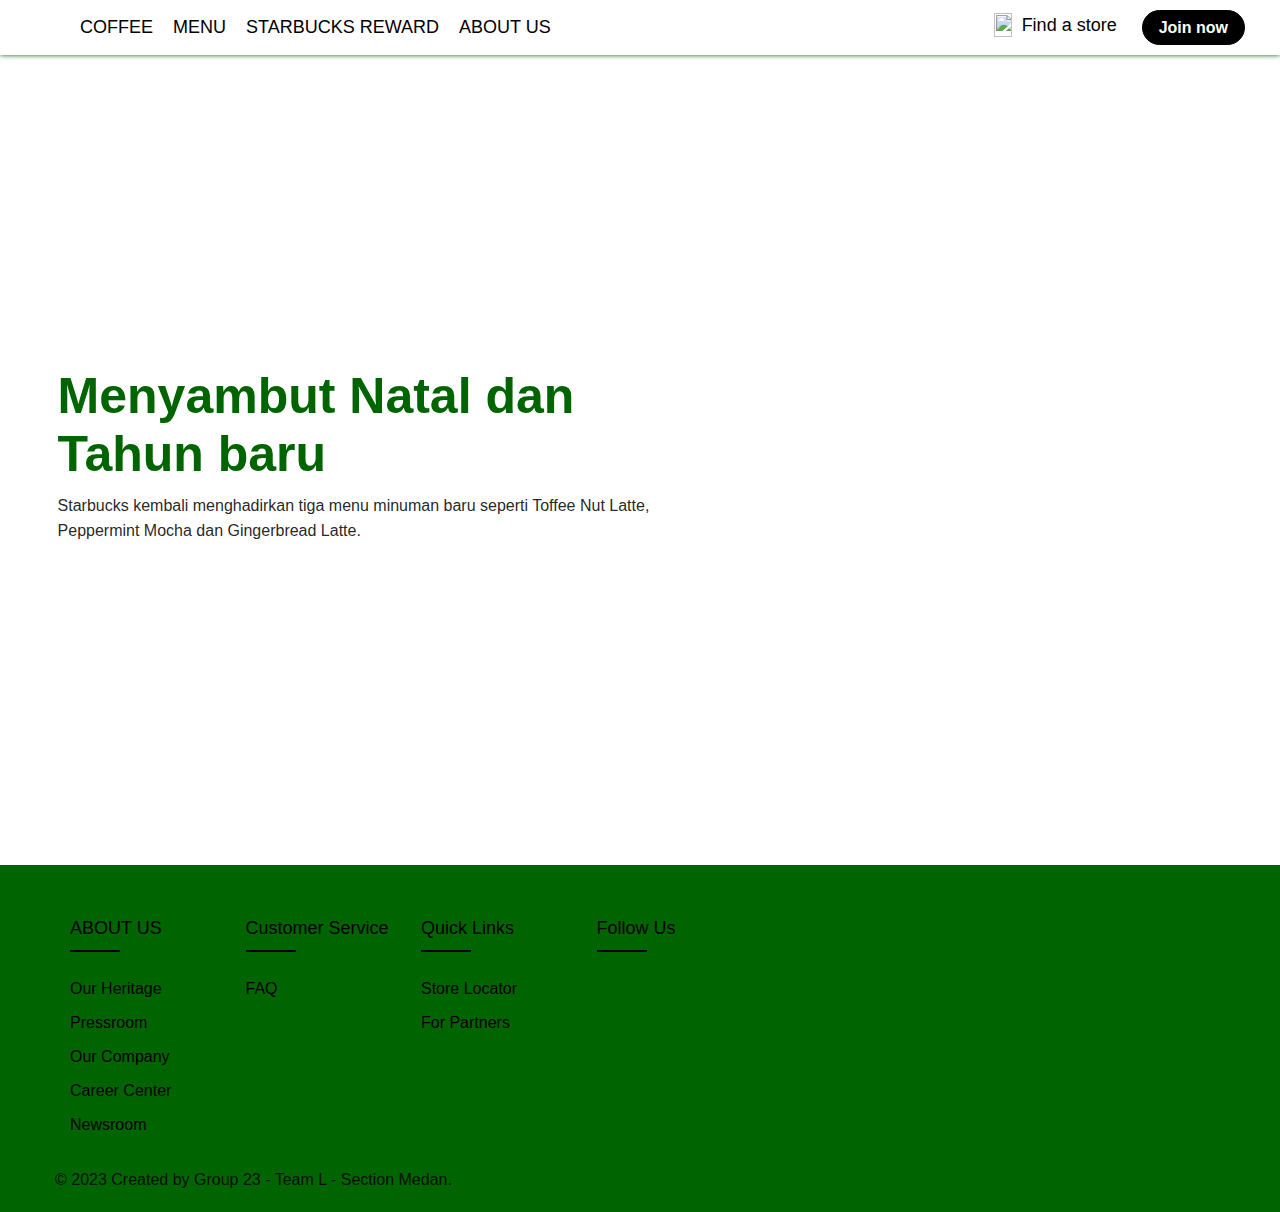
==== index.html @ fe88fbbf "update rewards" ====
<!DOCTYPE html>
<html lang="en">
<!-- head -->
<head>
    <meta charset="UTF-8" />
    <meta name="viewport" content="width=device-width, initial-scale=1.0" />
    <title>Starbucks</title>
    <link rel="stylesheet" href="css/style.css" />
</head>
<!-- body -->
<body>
  <header>
    <nav>
      <div class="logo">
        <a href="index.html">
        <img src="./images/logo.png" width="70%" alt="" /></a>
      </div>
      <ul class="navbar-nav-left">
        <li>
          <a href="coffee.html">COFFEE</a>
        </li>
        <li>
          <a href="menu.html">MENU</a>
        </li>
        <li>
          <a href="reward.html">STARBUCKS REWARD</a>
        </li>
        <li>
          <a href="about.html">ABOUT US</a>
        </li>
      </ul>
      <ul class="navbar-nav-right">
        <li>
          <a href="store.html">
            <img src="images/location.svg" alt="" />
            <span>Find a store</span>
          </a>
        </li>
        <li>
          <a href="join.html">
          <button class="btn btn-dark">Join now</button></a></li>
      </ul>
    </nav>
  </header>

  <main>
    <section id="menu">
      <div class="menu-caption">
        <h1>Menyambut Natal dan Tahun baru</h1>
          <p>
            Starbucks kembali menghadirkan tiga menu minuman baru seperti Toffee Nut Latte, Peppermint Mocha dan Gingerbread Latte. 
          </p>
      </div>
      <div class="menu-img">
      <img src="./images/0.jpg" width="100%" alt="" />
      </div>
    </section>
  </main>

<!-- Footer -->
<footer class="footer">
  <div class="container-footer">
    <div class="row-footer">
      <div class="footer-col">
        <h4>ABOUT US</h4>
          <ul>
          <li><a href="#">Our Heritage</a></li>
          <li><a href="#">Pressroom</a></li>
          <li><a href="#">Our Company</a></li>
          <li><a href="#">Career Center</a></li>
          <li><a href="#">Newsroom</a></li>
          </ul>
      </div>
        <div class="footer-col">
          <h4>Customer Service</h4>
            <ul>
            <li><a href="#">FAQ </a></li>
            </ul>
        </div>
          <div class="footer-col">
            <h4>Quick Links</h4>
              <ul>
              <li><a href="#">Store Locator</a></li>
              <li><a href="#">For Partners</a></li>
              </ul>
          </div>
            <div class="footer-col">
              <h4>follow us</h4>
                <div class="social-links">
                  <img src="images/facebook.svg" alt=""
                  class="fab fa-facebook-f"></i>
                  <img src="images/twitter.svg" alt=""
                  class="fab fa-twitter"></img>
                  <img src="images/instagram.svg" alt=""
                  class="fab fa-instagram"></img>
                </div>
            </div>
    </div>
  </div>

      <div class="footer-copyright">
        <div class="container-footer">
          <p>© 2023 Created by Group 23 - Team L - Section Medan.</p>
        </div>
      </div>

  </footer>
  </body>
</html>
---- css/style.css ----
*{
    padding: 0;
    margin: 0;
    }
      
    p {
    font-size: 18px;
    line-height: 25px;
    }
      
    header {
      display: inline;
    }

    img {
      max-width: 100%;
      height: auto;
    }
    
    nav {
    font-family: sans-serif;
    line-height: 1.71429;
    font-size: 10px;
    box-shadow: 0 0 5px darkgreen;
    background-color: white;
    display: flex;
    left: space-between;
    align-items: center;
    position: relative;
    top: 0;
    padding: 10px 20px;
    }
      
    .logo {
      width: 50px;
    }
    nav ul {
      padding-right: 10px;
      list-style: none;
      display: flex;
      gap: 20px;
    }
      
    nav ul li a {
      color: black;
      text-decoration: none;
      font-size: 18px;
    }
      
    nav ul li a:hover {
      color: darkgreen;
      font-weight: bold;
      }
      
    .navbar-nav-left {
      text-transform: uppercase;
      flex: 1;
      margin-left: 10px;
    }
      
    .navbar-nav-right li:first-child a {
      display: flex;
      align-items: center;
    }
      
    .navbar-nav-right img {
      height: 24px;
      width: 18px;
      margin-right: 10px;
      }
      
     .navbar-nav-right li:nth-child(2) {
      margin: 0 5px;
    }
      
    .btn {
      cursor: pointer;
      display: inline-block;
      background: none;
      border: 1px #000 solid;
      border-radius: 50px;
      padding: 7px 16px;
      line-height: 1.2;
      text-align: center;
      text-decoration: none;
    }
      
    .btn-dark-outline {
      border-color: #000;
      color: #000;
    }
      
    .btn-dark-outline:hover,
    .btn-light-outline:hover {
      background-color: rgba(0, 0, 0, 0.06);
    }
      
    .btn-light-outline {
      border-color: #fff;
      color: #fff;
    }
      
    .btn-dark {
      background-color: #000;
      color: #fff;
    }
      
    .btn-dark:hover {
      background-color: #333;
    }
      
      /* Backgrounds */
    .bg-primary {
      background-color: var(--color-primary);
      color: #fff;
    }
    .bg-secondary {
      background-color: var(--color-secondary);
      color: #fff;
    }
    .bg-extra {
      background-color: var(--color-extra);
      color: #000;
    }
    .bg-dark {
      background-color: var(--color-dark);
      color: #000;
    }
      
    .line {
      margin: auto;
      width: 200px;
      height: 7px;
      background-color: darkgreen;
      border-radius: 10px;
      margin-top: 10px;
    }
      
    .title {
      font-weight:bold; 
      font-family: sans-serif;
      font-size: 30px;
      color: darkgreen;
      font-weight: bold;
      text-align: center;
    }
      
    #menu {
      font-family: sans-serif;
      display: flex;
      align-items: center;
      justify-content: space-evenly;
      height: 90vh;
    }
      
    .btn-home {
      padding: 15px 30px;
      border: none;
      border-radius: 10px;
      margin-top: 20px;
      background-color: darkgreen;
      color: white;
      font-size: 20px;
        cursor: pointer;
      }
    
    .menu-caption {
      width: 50%;
      }
      
    .menu-caption h1 {
      color: darkgreen;
      font-weight: bold;
      font-size: 50px;
    }
      
    .menu-caption p {
      margin: 10px 0;
    }
      
    .menu-img {
      width: 40%;
    }
    
    #about .about-content {
      font-family: sans-serif;
      padding: 100px 0;
      background-color: #e0dede;
      text-align: center;
      margin: auto;
      max-width: 700px;
    }
      
    #coffee {
      font-family: sans-serif;
      background-color: #e0dede;
      text-align: center;
      padding: 100px 0;
    }
      
    .coffee-content {
      margin-top: 20px;
      display: flex;
      justify-content: center;
      gap: 20px;
      flex-wrap: wrap;
    }
      
    .coffee-img {
      width: 20%;
    }
      
    .coffee-img img {
      border-radius: 10px;
    }
    
    .container-btn button {
      padding: 10px 15px;
      border-radius: 5px;
      width: 100px;
      border: none;
      background-color: darkgreen;
      color: white;
      box-shadow: 2px 2px 5px rgb(117, 117, 117);
      cursor: pointer;
    }
      
    .container {
      text-align: center;
      font-size: 24px;
      position: relative;
      padding: 20px 0;
    }

    /*Our team*/
    div {
      display: block;
    }
    
    a :-webkit-any-link {
      color: -webkit-link;
      cursor: pointer;
      text-decoration: underline;
    }
    
    .grid-member > article img {
      padding: center;
      position: center;
      width: 200px;
      height: 200px;
      border-radius: 0px 0px 0px 0px;
    }
    
    .grid-member img {
      margin: auto;
      padding-top: 25px;
      width: 25px;
      height: 25px;
      border-radius: 50px 50px 100px 100px;
    
    }
    
    img {
    object-fit: cover;
    }
    
    img {
    overflow-clip-margin: content-box;
    overflow: clip;
    }
    
    .grid-member {
    display: flex;
    flex-wrap: wrap;
    justify-content: center;
    align-items: center;
    gap: 50px 100px;
    margin: 50px 50px 50px 50px;
    padding-top: 20px;
    }
    
    .grid-member p {
    color: #000;
    font-size: 15px;
    padding: 0px 0px 0px 0px;
    }
    
    .grid-member > article {
    font-family: sans-serif;
    box-shadow: 0 8px 8px 0 rba(0, 0, 0, 0.2);
    border-radius: 20px 20px 20px 20px;
    text-align: center;
    background: darkgreen;
    width: 250px;
    height: 350px;
    transition: 0.2s ease 0s transform;
    cursor: pointer;
    }
    
    .grid-member button {
    border: none;
    outline: 0;
    display: inline-block;
    padding: 10px;
    color: white;
    background-color: black;
    border-radius: 20px 20px 20px 20px;
    text-align: center;
    cursor: pointer;
    width: 80%;
    }
    /* our store */
    html{
      scroll-behavior: smooth;
    }

    *{
      box-sizing: border-box;
    }

    h2,h4{
      color: #006400;
    }
    h3{
      text-align: center;
      font-size: 15px;
      color : black;
    }

    p{
      color: black;
    }

    body{
        margin: 0;
        font-family: sans-serif;
    }
    a {
        text-decoration: none;
    }

    /* store */
    .Store{
      margin: 0 0 100px 0;
      display: flex;
      justify-content: center;
    }

    .storeour {
      width: 70%;
      border-radius: 10px;
      border: 3px solid #006400;
      background-color: #ffffff;
      padding: 20px;
      margin-top: 100px;
    }

    .section{
      display: flex;
    }

    #store-section{
      text-align: center;
    }

    .toko a{
      color: black;
      }

    .toko{
      width: 45%;
      margin: 0 10px;
      padding: 10px;
      cursor: pointer;
    }

    .toko-box img{
      border: 2px solid #006400;
      border-radius: 10px;
      transition: 0.2s;
    }

    .toko-box img:hover{
      border: 5px solid darkgreen;
    }

    .storeour .text{
      color: #006400;
    }

    @media screen and (max-width: 1050px) {
      .text p{
        font-size: 16px;
      }

      .Store{
        width: 100%;
      }

      .section{
        display: inline-block;
      }

      #store-section{
        display: inline-block;
      }

      .toko{
        width: 100%;
        margin: 10px 0 10px 0;
      }
    }
/*reward*/
    :root {
      --dk-green: #025C11;
      --lt-green: #008248;
      --clr-dark: #000000;
      --alt-light: #F3F1E7;
      --acct-blue: #D4E9E2;
      --clr-light: #F1F8F6;
    
      --header-font: 'Roboto', sans-serif;
      --nav-font: 'Dongle', sans-serif;
      --main-font: 'Poppins', sans-serif;
    }
    
    *,
    *::before,
    *::after {
      padding: 0;
      margin: 0;
      box-sizing: border-box;
    }
    *, ::before, ::after {
      box-sizing: border-box;
    }

    html, body {
      overflow-x: hidden;
    }
    body {
      position: relative
    }
    
    /* presets */
    h2, h3, h4, p, a, li,
    figcaption, button {
      font-family: var(--main-font);
    }
    
    h1 {
      font-family: var(--header-font);
    }
    
    h2, h3, h4, h5, p, a {
      color: rgba(0, 0, 0, .87);
    }
    
    h2 {
      font-size: clamp(1.25rem, 2vw + .85rem, 1.6rem);
    }
    
    h3 {
      font-size: clamp(1rem, 1vw + .75rem, 1.2rem);
    }
    
    h4 {
      font-size: clamp(.95rem, 1vw + .7rem, 1.1rem);
    }
    
    p {
      font-size: clamp(.85rem, 1vw + .5rem, 1rem);
    }
    
    button {
      background-color: transparent;
      border: none;
      border-radius: 25px;
      padding: .35em .55em;
      font-size: 1rem;
      font-weight: bold;
      cursor: pointer;
      /* for hover/focus */
      transition: all .4s ease-in-out;
    }
    
    a:hover, a:focus {
      text-decoration: none;
    }
    
    ul {
      list-style: none;
    }
    
    /* spacing */
    section {
      padding: 1em;
    }
    
    section > header {
      margin: 4em auto;
      text-align: center;
      max-width: 70ch;
      line-height: 2.2;
    }
    * {box-sizing:border-box}
    
    /* Slideshow container */
    .slideshow-container {
      max-width: 1000px;
      position: relative;
      margin: auto;
    }
    
    /* Next & previous buttons */
    .prev, .next {
      cursor: pointer;
      position: absolute;
      top: 50%;
      width: auto;
      margin-top: -22px;
      padding: 16px;
      color: white;
      font-weight: bold;
      font-size: 18px;
      transition: 30s ease-in-out;
      border-radius: 0 3px 3px 0;
      user-select: none;
    }
    
    /* Position the "next button" to the right */
    .next {
      right: 0;
      border-radius: 3px 0 0 3px;
    }
    
    /* On hover, add a black background color with a little bit see-through */
    .prev:hover, .next:hover {
      background-color: rgba(0,0,0,0.8);
    }
    
    
    /* Fading animation */
    .fade {
      animation-name: fade;
    }
    
    @keyframes fade {
      from {opacity: .4}
      to {opacity: 1}
    }
    
    .choose h2{
      font-family: sans-serif;
      color: #d2a049;
      font-style: normal;
      line-height: 100%;
      text-align: center;
      font-weight: 600;
      margin-bottom: 2rem;
      letter-spacing: 2px;
      font-size: 26px;
    }
    .choose img{
      display: flex;
      margin-left: auto;
      margin-right: auto;
      width: 100%;
    }
    
    .level h2{
      font-family: sans-serif;
      color: #1a3c34;
      font-style: normal;
      line-height: 100%;
      font-weight: 600;
      text-align: center;
      letter-spacing: 2px;
      margin-bottom: 2rem;
      font-size: 26px;
    }
    
    .level p{
      margin-top: 16px;
      font-family: sans-serif;
      color: #1a3c34;
      text-align: center;
      font-weight: 700;
      font-size: 1rem;
    }
    .level img{
      width: 100%;
    }
    
    /* rewards slide section */
    .rewards {
      padding-top: 3rem;
      background-color: #c6e4a6 !important;
      transition: all 0.5s ease-in-out;
      background-color: var(--clr-light);
      padding: 0;
    }
    
    .rewards__header {
      margin: 0 auto;
      padding: 2em;
    }
    
    .rewards__gallery--buttons {
      display: flex;
      align-items: center;
      justify-content: space-around;
    }
    
    .rewards__gallery--buttons > button {
      background-color: #c6e4a6;
      border: none;
      border-radius: 0;
      padding: 0 .2em;
      width: 100%;
      font-size: 2.25rem;
      font-family: var(--nav-font);
      cursor: pointer;
      border-bottom: 4px solid transparent;
    }
    
    .rewards__gallery--buttons > .active {
      border-bottom: 4px solid var(--lt-green);
      transition: all .5s ease-in-out;
    }
    
    .rewards__gallery--buttons > button > i {
      font-size: .7rem;
      color: goldenrod;
      background-color: #c6e4a6;
    }
    
    .rewards__gallery {
      background-color: var(--acct-blue);
      position: relative;
      height: 70vh;
    }
    
    /* to show first tab on page load */
    .default-active {
      /* display: flex; */
      z-index: 1;
    }
    
    .tab-content {
      background-color: var(--acct-blue);
      display: flex;
      flex-direction: column;
      align-items: center;
      justify-content: center;
      text-align: center;
      gap: 2em;
      width: 100%;
      height: 100%;
      position: absolute;
      top: 0;
      right: 0;
      bottom: 0;
      left: 0;
      width: 100%;
      height: 100%;
      /* display: none; */
    }
    
    .tab-content > figcaption > p {
      max-width: 50ch;
      margin-top: 1em;
    }
    
    @media (max-width: 600px) {
      .tab-content > img {
        max-width: 450px;
      }
    }
    
    @media (min-width: 1000px) {
      .tab-content, .rewards__gallery--buttons {
        display: flex;
        flex-direction: row;
        align-items: center;
        justify-content: center;
        gap: 4em;
        text-align: left;
        max-width: 55em;
        margin: auto;
      }
      .rewards__gallery {
        max-height: 45vh;
      }
    }
        /* RESPONSIVE FOOTER */
    .footer-col {
      width: 50%;
      margin-bottom: 30px;
    }
    
    .container-footer {
      max-width: 1170px;
      margin: auto;
      line-height: 1.5;
      font-family: "Poppins", sans-serif;
    }
        
    .row-footer {
      display: flex;
      flex-wrap: wrap;
    }
        
    ul {
      list-style: none;
    }  
      
    .footer {
      background-color: darkgreen;
      padding-top: 50px;
      padding-bottom: 20px;
    }

    .footer img{
      width : 25px;
    }
        
    .footer-col {
      width: 15%;
      padding: 0 15px;
    }
        
    .footer-col h4 {
      font-size: 18px;
      color: var(--muda);
      text-transform: capitalize;
      margin-bottom: 35px;
      font-weight: 500;
      position: relative;
    }
        
    .footer-col h4::before {
      content: "";
      position: absolute;
      left: 0;
      bottom: -10px;
      background-color: #000000;
      height: 2px;
      box-sizing: border-box;
      width: 50px;
    }
        
    .footer-col ul li:not(:last-child) {
      margin-bottom: 10px;
    }
        
    .footer-col ul li a {
      font-size: 16px;
      text-transform: capitalize;
      color: black;
      text-decoration: none;
      font-weight: 300;
      display: block;
      transition: all 0.3s ease;
    }
        
    .footer-col ul li a:hover {
      color: #ffffff;
      padding-left: 8px;
    }
        
    .footer-col .social-links a {
      display: inline-block;
      margin-right: 50px;
      background-color: rgba(255, 255, 255, 0.2);
      margin: 0 10px 10px 0;
      text-align: center;
      line-height: 40px;
      border-radius: 50%;
      color: black;
      transition: all 0.5s ease;
    }
        
    .footer-col .social-links a:hover {
      color: #24262b;
      background-color: #ffffff;
    }
    
    footer .footer-copyright{
      text-align: border-box;
      font-size: 12px;
      color: darkgrey;
    }
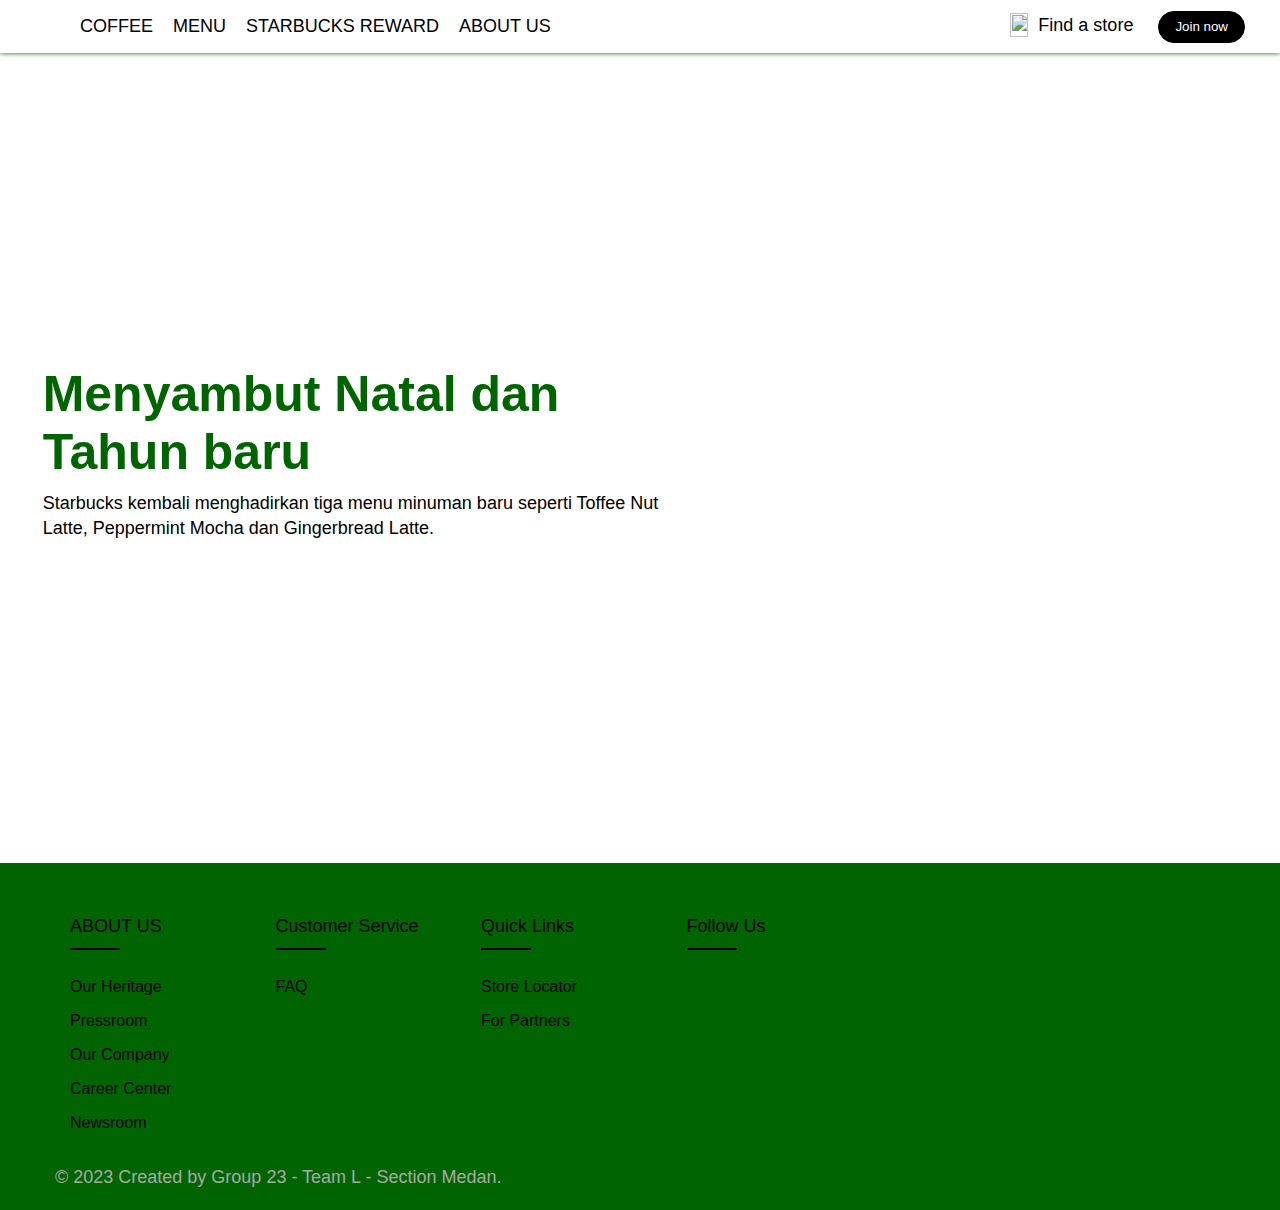
==== commit ac8d48eb: "upload home" ====
--- a/index.html
+++ b/index.html
@@ -5,7 +5,7 @@
     <meta charset="UTF-8" />
     <meta name="viewport" content="width=device-width, initial-scale=1.0" />
     <title>Starbucks</title>
-    <link rel="stylesheet" href="css/style.css" />
+    <link rel="stylesheet" href="css/index.css" />
 </head>
 <!-- body -->
 <body>
--- a/css/index.css
+++ b/css/index.css
@@ -0,0 +1,272 @@
+*{
+    padding: 0;
+    margin: 0;
+    }
+      
+    p {
+    font-size: 18px;
+    line-height: 25px;
+    }
+      
+    header {
+      display: inline;
+    }
+
+    img {
+      max-width: 100%;
+      height: auto;
+    }
+    
+    nav {
+    font-family: sans-serif;
+    line-height: 1.71429;
+    font-size: 10px;
+    box-shadow: 0 0 5px darkgreen;
+    background-color: white;
+    display: flex;
+    left: space-between;
+    align-items: center;
+    position: relative;
+    top: 0;
+    padding: 10px 20px;
+    }
+      
+    .logo {
+      width: 50px;
+    }
+    nav ul {
+      padding-right: 10px;
+      list-style: none;
+      display: flex;
+      gap: 20px;
+    }
+      
+    nav ul li a {
+      color: black;
+      text-decoration: none;
+      font-size: 18px;
+    }
+      
+    nav ul li a:hover {
+      color: darkgreen;
+      font-weight: bold;
+      }
+      
+    .navbar-nav-left {
+      text-transform: uppercase;
+      flex: 1;
+      margin-left: 10px;
+    }
+      
+    .navbar-nav-right li:first-child a {
+      display: flex;
+      align-items: center;
+    }
+      
+    .navbar-nav-right img {
+      height: 24px;
+      width: 18px;
+      margin-right: 10px;
+      }
+      
+     .navbar-nav-right li:nth-child(2) {
+      margin: 0 5px;
+    }
+      
+    .btn {
+      font-family: sans-serif;
+      cursor: pointer;
+      display: inline-block;
+      background: none;
+      border: 1px #000 solid;
+      border-radius: 50px;
+      padding: 7px 16px;
+      line-height: 1.2;
+      text-align: center;
+      text-decoration: none;
+    }
+      
+    .btn-dark-outline {
+      border-color: #000;
+      color: #000;
+    }
+      
+    .btn-dark-outline:hover,
+    .btn-light-outline:hover {
+      background-color: rgba(0, 0, 0, 0.06);
+    }
+      
+    .btn-light-outline {
+      border-color: #fff;
+      color: #fff;
+    }
+      
+    .btn-dark {
+      background-color: #000;
+      color: #fff;
+    }
+      
+    .btn-dark:hover {
+      background-color: #333;
+    }
+      
+      /* Backgrounds */
+    .bg-primary {
+      background-color: var(--color-primary);
+      color: #fff;
+    }
+    .bg-secondary {
+      background-color: var(--color-secondary);
+      color: #fff;
+    }
+    .bg-extra {
+      background-color: var(--color-extra);
+      color: #000;
+    }
+    .bg-dark {
+      background-color: var(--color-dark);
+      color: #000;
+    }
+      
+    .line {
+      margin: auto;
+      width: 200px;
+      height: 7px;
+      background-color: var(--dk-green);
+      border-radius: 10px;
+      margin-top: 10px;
+    }
+      
+    .title {
+      font-weight:bold; 
+      font-family: sans-serif;
+      font-size: 30px;
+      color: darkgreen;
+      font-weight: bold;
+      text-align: center;
+    }
+      
+    #menu {
+      font-family: sans-serif;
+      display: flex;
+      align-items: center;
+      justify-content: space-evenly;
+      height: 90vh;
+    }
+      
+    .menu-caption {
+      width: 50%;
+      }
+      
+    .menu-caption h1 {
+      color: darkgreen;
+      font-weight: bold;
+      font-size: 50px;
+    }
+      
+    .menu-caption p {
+      margin: 10px 0;
+    }
+      
+    .menu-img {
+      width: 40%;
+    }
+    
+        /* RESPONSIVE FOOTER */
+    .footer-col {
+      width: 50%;
+      margin-bottom: 30px;
+    }
+    
+    .container-footer {
+      max-width: 1170px;
+      margin: auto;
+      line-height: 1.5;
+      font-family: "Poppins", sans-serif;
+    }
+        
+    .row-footer {
+      display: flex;
+      flex-wrap: wrap;
+    }
+        
+    ul {
+      list-style: none;
+    }  
+      
+    .footer {
+      background-color: darkgreen;
+      padding-top: 50px;
+      padding-bottom: 20px;
+    }
+
+    .footer img{
+      width : 25px;
+    }
+        
+    .footer-col {
+      width: 15%;
+      padding: 0 15px;
+    }
+        
+    .footer-col h4 {
+      font-size: 18px;
+      color: var(--muda);
+      text-transform: capitalize;
+      margin-bottom: 35px;
+      font-weight: 500;
+      position: relative;
+    }
+        
+    .footer-col h4::before {
+      content: "";
+      position: absolute;
+      left: 0;
+      bottom: -10px;
+      background-color: #000000;
+      height: 2px;
+      box-sizing: border-box;
+      width: 50px;
+    }
+        
+    .footer-col ul li:not(:last-child) {
+      margin-bottom: 10px;
+    }
+        
+    .footer-col ul li a {
+      font-size: 16px;
+      text-transform: capitalize;
+      color: black;
+      text-decoration: none;
+      font-weight: 300;
+      display: block;
+      transition: all 0.3s ease;
+    }
+        
+    .footer-col ul li a:hover {
+      color: #ffffff;
+      padding-left: 8px;
+    }
+        
+    .footer-col .social-links a {
+      display: inline-block;
+      margin-right: 50px;
+      background-color: rgba(255, 255, 255, 0.2);
+      margin: 0 10px 10px 0;
+      text-align: center;
+      line-height: 40px;
+      border-radius: 50%;
+      color: black;
+      transition: all 0.5s ease;
+    }
+        
+    .footer-col .social-links a:hover {
+      color: #24262b;
+      background-color: #ffffff;
+    }
+    
+    footer .footer-copyright{
+      text-align: border-box;
+      font-size: 12px;
+      color: darkgrey;
+    }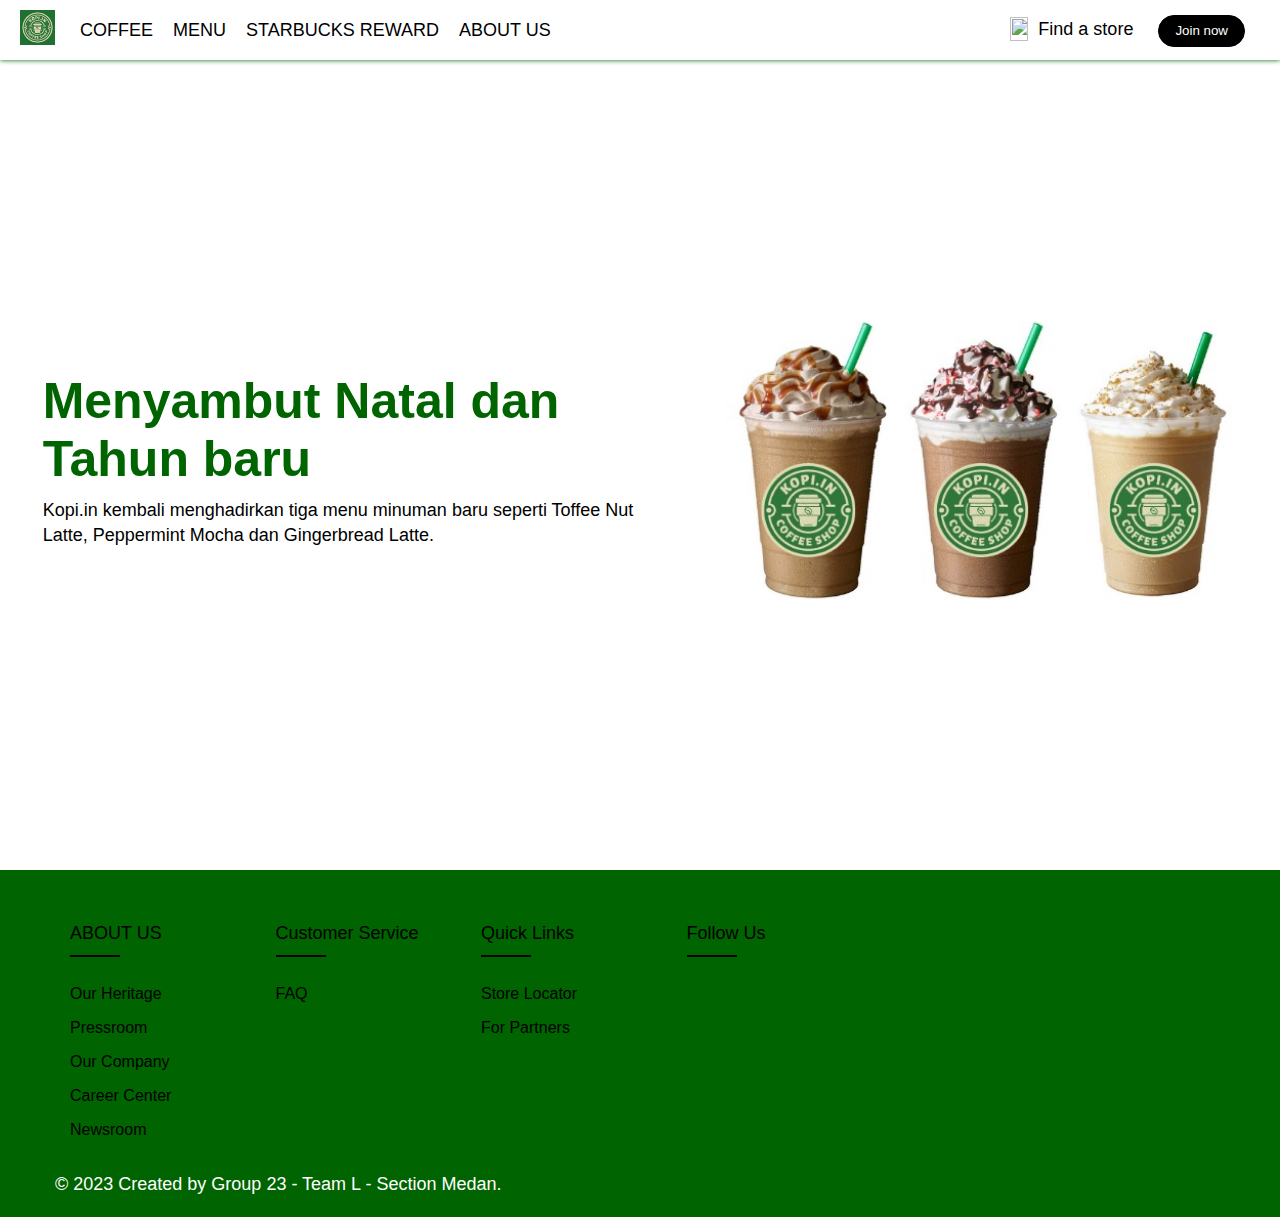
==== commit 000c8fd4: "upload home" ====
--- a/index.html
+++ b/index.html
@@ -4,7 +4,8 @@
 <head>
     <meta charset="UTF-8" />
     <meta name="viewport" content="width=device-width, initial-scale=1.0" />
-    <title>Starbucks</title>
+    <link rel="stylesheet" href="https://cdnjs.cloudflare.com/ajax/libs/font-awesome/6.1.1/css/all.min.css" integrity="sha512-KfkfwYDsLkIlwQp6LFnl8zNdLGxu9YAA1QvwINks4PhcElQSvqcyVLLD9aMhXd13uQjoXtEKNosOWaZqXgel0g==" crossorigin="anonymous" referrerpolicy="no-referrer" />
+    <title>Kopi.in</title>
     <link rel="stylesheet" href="css/index.css" />
 </head>
 <!-- body -->
@@ -13,7 +14,7 @@
     <nav>
       <div class="logo">
         <a href="index.html">
-        <img src="./images/logo.png" width="70%" alt="" /></a>
+        <img src="./images/logo.jpg" width="70%" alt="" /></a>
       </div>
       <ul class="navbar-nav-left">
         <li>
@@ -48,7 +49,7 @@
       <div class="menu-caption">
         <h1>Menyambut Natal dan Tahun baru</h1>
           <p>
-            Starbucks kembali menghadirkan tiga menu minuman baru seperti Toffee Nut Latte, Peppermint Mocha dan Gingerbread Latte. 
+            Kopi.in kembali menghadirkan tiga menu minuman baru seperti Toffee Nut Latte, Peppermint Mocha dan Gingerbread Latte. 
           </p>
       </div>
       <div class="menu-img">
@@ -86,14 +87,14 @@
           </div>
             <div class="footer-col">
               <h4>follow us</h4>
-                <div class="social-links">
-                  <img src="images/facebook.svg" alt=""
-                  class="fab fa-facebook-f"></i>
-                  <img src="images/twitter.svg" alt=""
-                  class="fab fa-twitter"></img>
-                  <img src="images/instagram.svg" alt=""
-                  class="fab fa-instagram"></img>
-                </div>
+              <div class="social-links">
+                <img src="images/facebook.svg" alt=""
+                class="fab fa-facebook-f"></i>
+                <img src="images/twitter.svg" alt=""
+                class="fab fa-twitter">
+                <img src="images/instagram.svg" alt=""
+                class="fab fa-instagram">
+              </div>
             </div>
     </div>
   </div>
--- a/css/index.css
+++ b/css/index.css
@@ -173,100 +173,100 @@
     }
     
         /* RESPONSIVE FOOTER */
-    .footer-col {
-      width: 50%;
-      margin-bottom: 30px;
-    }
+        .footer-col {
+          width: 50%;
+          margin-bottom: 30px;
+        }
+        
+        .container-footer {
+          max-width: 1170px;
+          margin: auto;
+          line-height: 1.5;
+          font-family: "Poppins", sans-serif;
+        }
+            
+        .row-footer {
+          display: flex;
+          flex-wrap: wrap;
+        }
+            
+        ul {
+          list-style: none;
+        }  
+          
+        .footer {
+          background-color: darkgreen;
+          padding-top: 50px;
+          padding-bottom: 20px;
+        }
     
-    .container-footer {
-      max-width: 1170px;
-      margin: auto;
-      line-height: 1.5;
-      font-family: "Poppins", sans-serif;
-    }
+        .footer img{
+          width : 25px;
+        }
+            
+        .footer-col {
+          width: 15%;
+          padding: 0 15px;
+        }
+            
+        .footer-col h4 {
+          font-size: 18px;
+          color: var(--muda);
+          text-transform: capitalize;
+          margin-bottom: 35px;
+          font-weight: 500;
+          position: relative;
+        }
+            
+        .footer-col h4::before {
+          content: "";
+          position: absolute;
+          left: 0;
+          bottom: -10px;
+          background-color: #000000;
+          height: 2px;
+          box-sizing: border-box;
+          width: 50px;
+        }
+            
+        .footer-col ul li:not(:last-child) {
+          margin-bottom: 10px;
+        }
+            
+        .footer-col ul li a {
+          font-size: 16px;
+          text-transform: capitalize;
+          color: black;
+          text-decoration: none;
+          font-weight: 300;
+          display: block;
+          transition: all 0.3s ease;
+        }
+            
+        .footer-col ul li a:hover {
+          color: #ffffff;
+          padding-left: 8px;
+        }
+            
+        .footer-col .social-links a {
+          display: inline-block;
+          margin-right: 50px;
+          background-color: rgba(255, 255, 255, 0.2);
+          margin: 0 10px 10px 0;
+          text-align: center;
+          line-height: 40px;
+          border-radius: 50%;
+          color: black;
+          transition: all 0.5s ease;
+        }
+            
+        .footer-col .social-links a:hover {
+          color: #24262b;
+          background-color: #ffffff;
+        }
         
-    .row-footer {
-      display: flex;
-      flex-wrap: wrap;
-    }
-        
-    ul {
-      list-style: none;
-    }  
-      
-    .footer {
-      background-color: darkgreen;
-      padding-top: 50px;
-      padding-bottom: 20px;
-    }
-
-    .footer img{
-      width : 25px;
-    }
-        
-    .footer-col {
-      width: 15%;
-      padding: 0 15px;
-    }
-        
-    .footer-col h4 {
-      font-size: 18px;
-      color: var(--muda);
-      text-transform: capitalize;
-      margin-bottom: 35px;
-      font-weight: 500;
-      position: relative;
-    }
-        
-    .footer-col h4::before {
-      content: "";
-      position: absolute;
-      left: 0;
-      bottom: -10px;
-      background-color: #000000;
-      height: 2px;
-      box-sizing: border-box;
-      width: 50px;
-    }
-        
-    .footer-col ul li:not(:last-child) {
-      margin-bottom: 10px;
-    }
-        
-    .footer-col ul li a {
-      font-size: 16px;
-      text-transform: capitalize;
-      color: black;
-      text-decoration: none;
-      font-weight: 300;
-      display: block;
-      transition: all 0.3s ease;
-    }
-        
-    .footer-col ul li a:hover {
-      color: #ffffff;
-      padding-left: 8px;
-    }
-        
-    .footer-col .social-links a {
-      display: inline-block;
-      margin-right: 50px;
-      background-color: rgba(255, 255, 255, 0.2);
-      margin: 0 10px 10px 0;
-      text-align: center;
-      line-height: 40px;
-      border-radius: 50%;
-      color: black;
-      transition: all 0.5s ease;
-    }
-        
-    .footer-col .social-links a:hover {
-      color: #24262b;
-      background-color: #ffffff;
-    }
-    
-    footer .footer-copyright{
-      text-align: border-box;
-      font-size: 12px;
-      color: darkgrey;
-    }+        footer .footer-copyright{
+          text-align: border-box;
+          font-size: 12px;
+          color: white;
+        }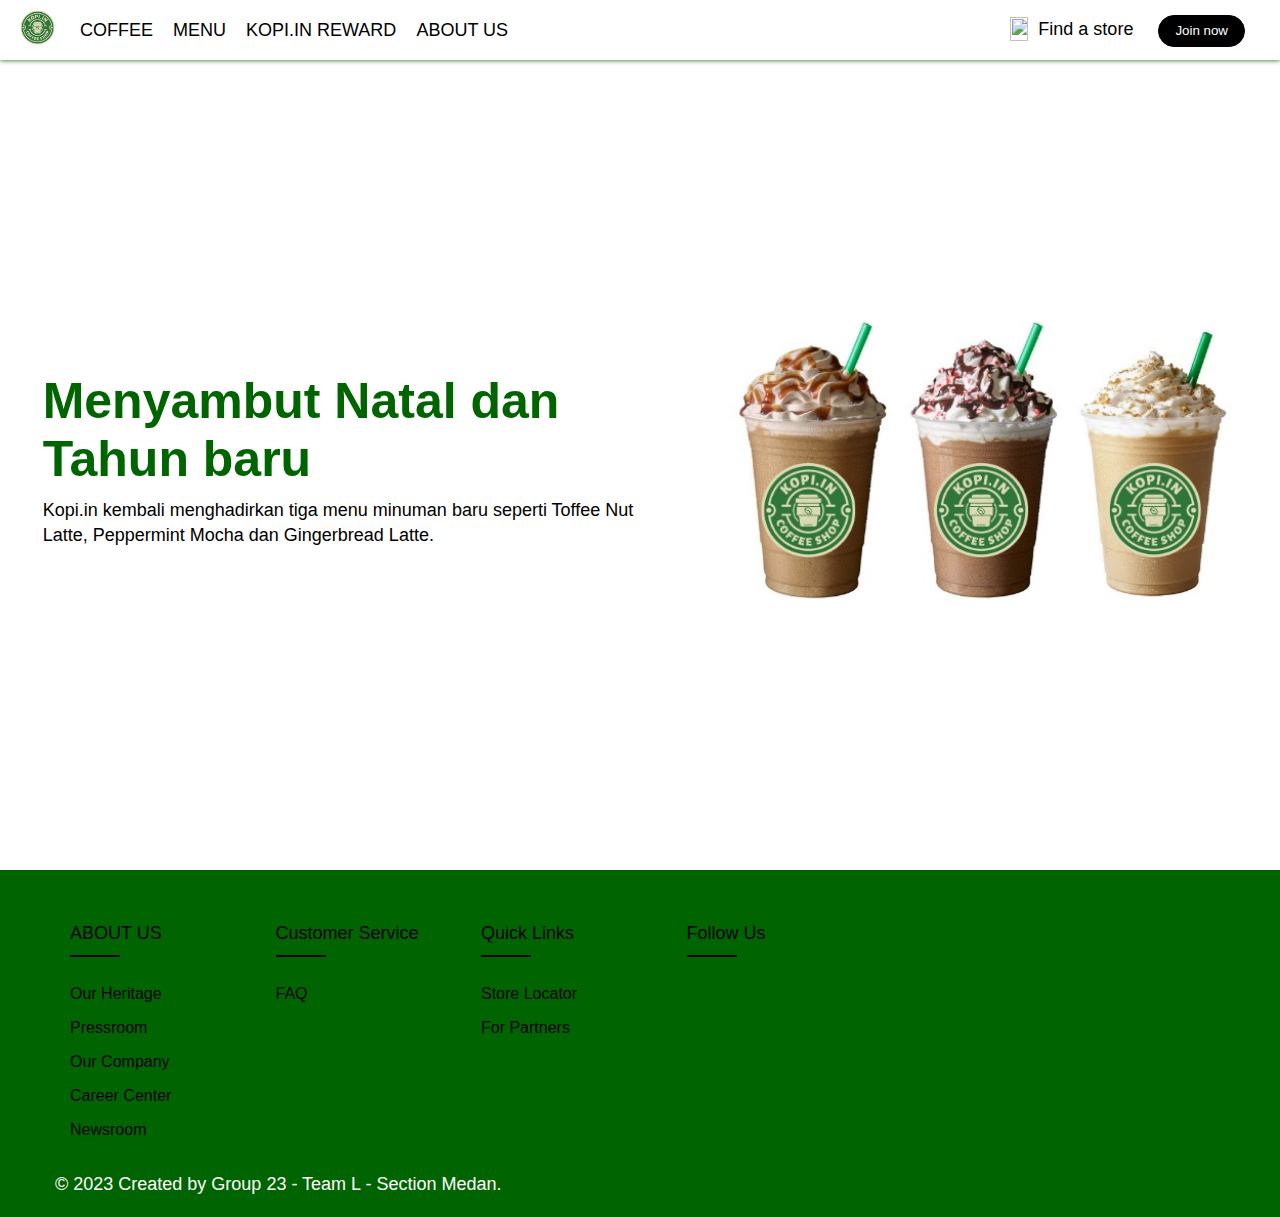
==== commit 04730bc2: "upload home" ====
--- a/index.html
+++ b/index.html
@@ -14,7 +14,7 @@
     <nav>
       <div class="logo">
         <a href="index.html">
-        <img src="./images/logo.jpg" width="70%" alt="" /></a>
+        <img src="./images/logo1.jpeg" width="70%" alt="" /></a>
       </div>
       <ul class="navbar-nav-left">
         <li>
@@ -24,7 +24,7 @@
           <a href="menu.html">MENU</a>
         </li>
         <li>
-          <a href="reward.html">STARBUCKS REWARD</a>
+          <a href="reward.html">KOPI.IN REWARD</a>
         </li>
         <li>
           <a href="about.html">ABOUT US</a>
@@ -38,7 +38,7 @@
           </a>
         </li>
         <li>
-          <a href="join.html">
+          <a href="##">
           <button class="btn btn-dark">Join now</button></a></li>
       </ul>
     </nav>
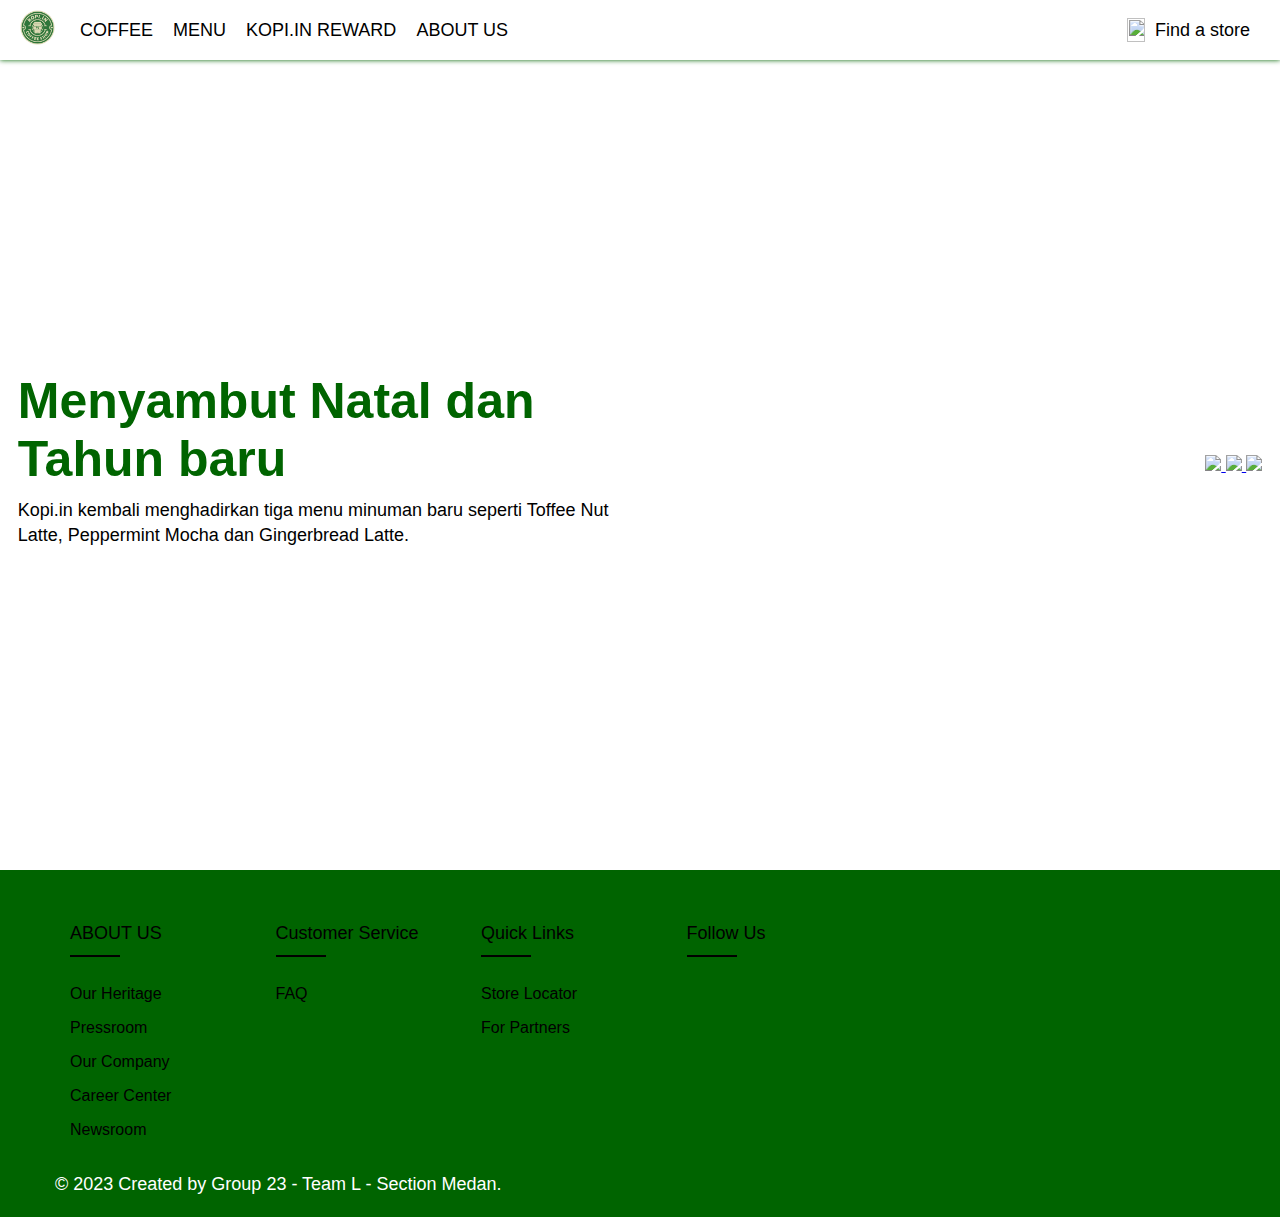
==== commit 064950d8: "Update Landing Page" ====
--- a/index.html
+++ b/index.html
@@ -9,7 +9,7 @@
     <link rel="stylesheet" href="css/index.css" />
 </head>
 <!-- body -->
-<body>
+<body >
   <header>
     <nav>
       <div class="logo">
@@ -37,9 +37,6 @@
             <span>Find a store</span>
           </a>
         </li>
-        <li>
-          <a href="##">
-          <button class="btn btn-dark">Join now</button></a></li>
       </ul>
     </nav>
   </header>
@@ -53,7 +50,13 @@
           </p>
       </div>
       <div class="menu-img">
-      <img src="./images/0.jpg" width="100%" alt="" />
+        <img src="img/img1.png" alt="" class = "starbucks">
+      </div>
+
+      <div class="thumb">
+        <a href = "#bottom"><img id = "bottom" src="img/thumb1.png" onclick="imgSlider('img/img1.png');"> </a>
+        <a href="#bottom"><img src="img/thumb2.png" onclick="imgSlider('img/img2.png');"> </a>
+        <a href="#bottom"><img src="img/thumb3.png" onclick="imgSlider('img/img3.png');"> </a>
       </div>
     </section>
   </main>
@@ -104,7 +107,11 @@
           <p>© 2023 Created by Group 23 - Team L - Section Medan.</p>
         </div>
       </div>
+  </footer>
 
-  </footer>
-  </body>
+  <script 
+    src = "js/script.js">
+  </script>
+  
+</body>
 </html>